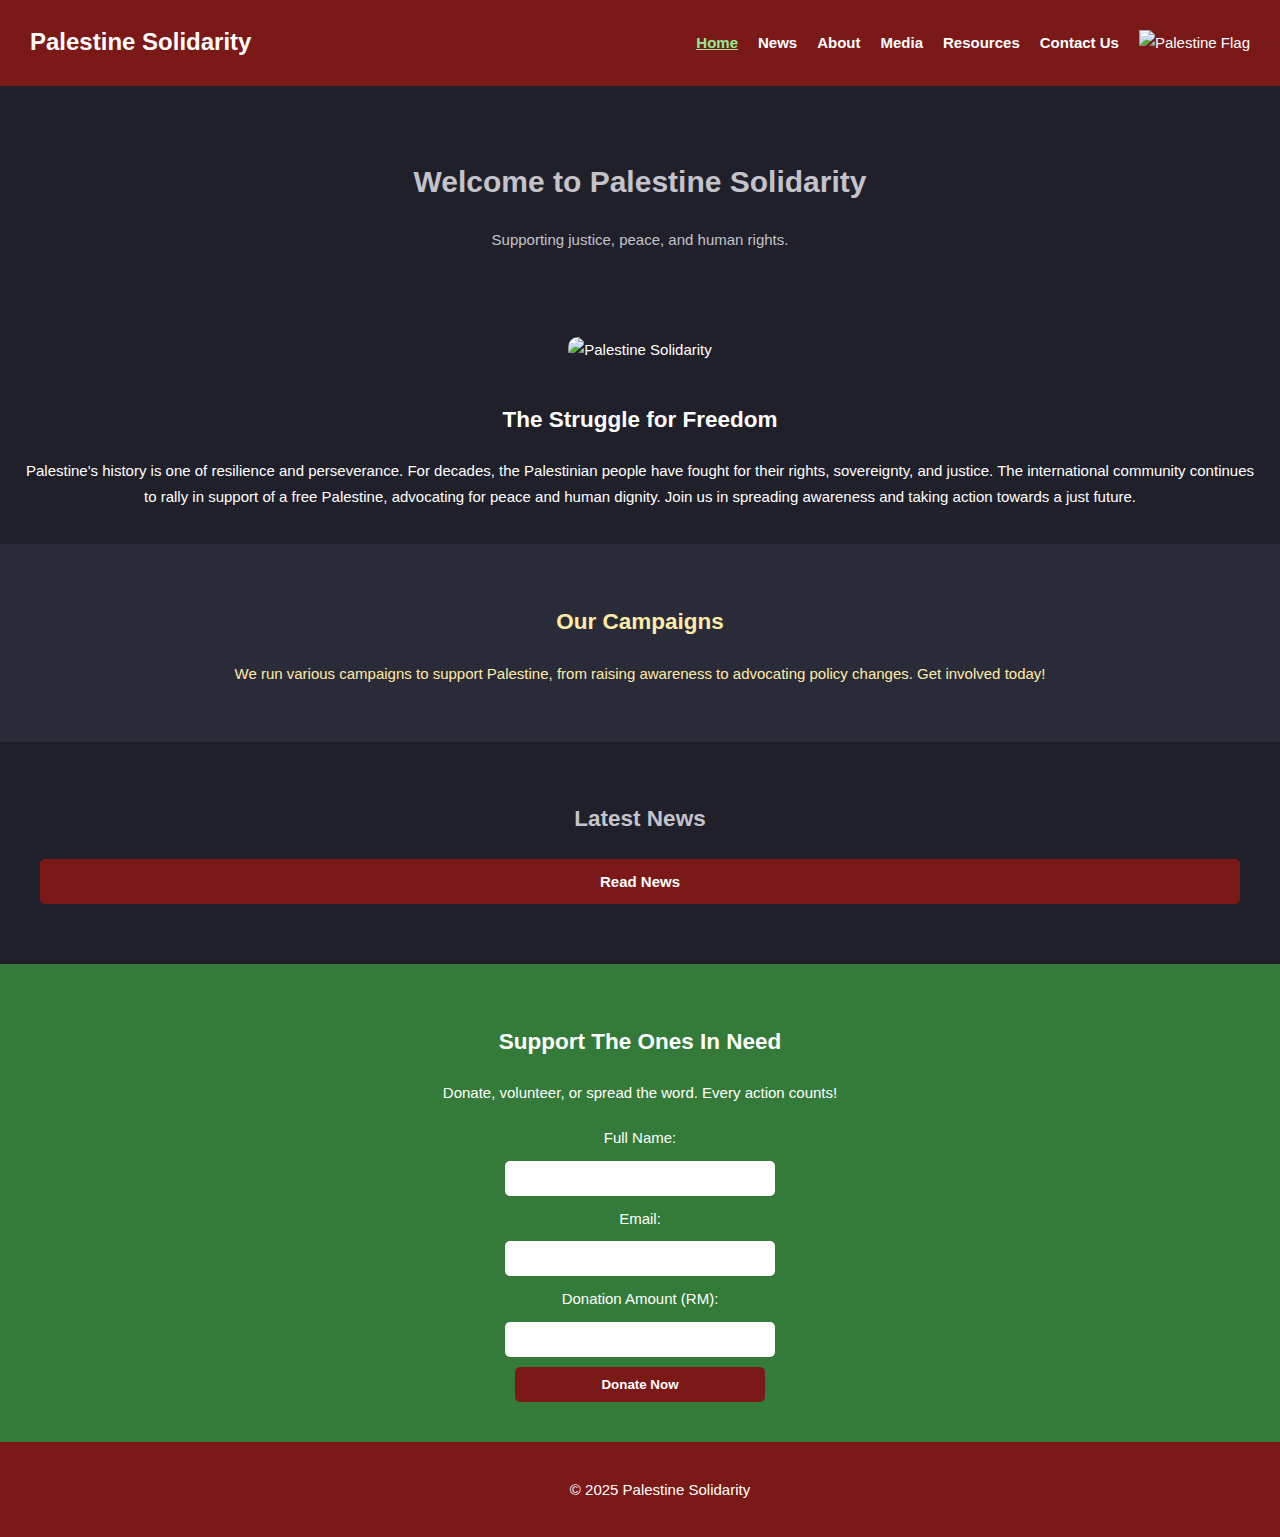
==== index.html @ 870334cc "Update index.html" ====
<!DOCTYPE html>
<html lang="en">
<head>
    <meta charset="UTF-8">
    <meta name="viewport" content="width=device-width, initial-scale=1.0">
    <link rel="icon" type="image/svg+xml" href="https://upload.wikimedia.org/wikipedia/commons/0/00/Flag_of_Palestine.svg">
    <title>Solidarity For Palestine</title>
    <style>
        body {
            font-family: 'Poppins', sans-serif;
            font-weight: 300;
            font-size: 15px;
            line-height: 1.7;
            color: #c4c3ca;
            background-color: #1f2029;
            margin: 0;
            padding: 0;
            display: flex;
            flex-direction: column;
            min-height: 100vh;
        }
        .container {
            flex: 1; 
            display: flex;
            justify-content: center;
            align-items: center;
            padding: 20px;
        }
        header {
           display: flex;
           justify-content: space-between;
           align-items: center;
           padding: 15px 30px;
           background: #7B1818;
           color: white;
           transition: background-color 0.3s ease;
        }
        .logo {
           font-size: 24px;
           font-weight: bold;
           color: white;
        }

        nav ul {
            list-style: none;
            display: flex;
            align-items: center;
            gap: 20px;
        }

        nav ul li {
            display: inline;
        }

        nav ul li a {
           text-decoration: none;
           color: white;
           font-weight: bold;
           transition: color 0.3s ease;
        }

        nav ul li a:hover {
           color: #FFD700; /* Gold color when hovered */
        }

        nav ul li a.active {
           text-decoration: underline;
           color: #90EE90;
        }
        
        .flag {
           width: 30px;
           height: 20px;
        }
        
        .hero {
            text-align: center;
            padding: 50px;
        }
        .content {
            text-align: center;
            padding: 20px;
            color: white;
        }
        .content img {
            width: 80%;
            max-width: 800px;
            border-radius: 10px;
            margin-bottom: 20px;
        }
        .campaigns {
            text-align: center;
            padding: 40px;
            background-color: #2a2b38;
            color: #ffeba7;
        }
        .campaigns h2 {
            margin-bottom: 20px;
        }
        .news-section {
            padding: 40px;
            text-align: center;
        }
        .news-item {
            background-color: #2a2b38;
            padding: 20px;
            margin: 10px;
            border-radius: 5px;
        }
        .news-button {
            display: block;
            margin: 20px auto;
            padding: 10px 20px;
            background-color: #7B1818;
            color: white;
            text-decoration: none;
            border-radius: 5px;
            font-weight: bold;
        }
        .support {
            text-align: center;
            padding: 40px;
            background-color: rgba(56, 142, 60, 0.83);
            color: white;
        }
        
        .donation-form {
        display: flex;
        flex-direction: column;
        align-items: center;
        gap: 10px;
        margin-top: 20px;
        }
        
        .donation-form input, .donation-form button {
        padding: 10px;
        width: 250px;
        border-radius: 5px;
        border: none;
        }
        
        .donation-form button {
        background-color: #7B1818;
        color: white;
        font-weight: bold;
        cursor: pointer;
        }
        
        .donation-form button:hover {
        background-color: #A22020;
        }
        footer {
            text-align: center;
            padding: 20px;
            background-color: #7B1818;
            color: white;
            width: 100%;
            margin-top: auto;
        }
    </style>
</head>
<body>
    <header>
        <div class="logo">Palestine Solidarity</div>
        <nav>
            <ul>
                <li><a href="index.html" class="active">Home</a></li>
                <li><a href="news.html">News</a></li>
                <li><a href="aboutus.html">About</a></li>
                <li><a href="media.html">Media</a></li>
                <li><a href="resources.html">Resources</a></li>
                <li><a href="contactus.html">Contact Us</a></li>
                <li><img src="https://upload.wikimedia.org/wikipedia/commons/0/00/Flag_of_Palestine.svg" alt="Palestine Flag" class="flag"></li>
            </ul>
        </nav>
    </header>
    
    <section class="hero">
        <h1>Welcome to Palestine Solidarity</h1>
        <p>Supporting justice, peace, and human rights.</p>
    </section>
    
    <section class="content">
        <img src="palestine.jpg" alt="Palestine Solidarity">
        <h2>The Struggle for Freedom</h2>
        <p>Palestine's history is one of resilience and perseverance. For decades, the Palestinian people have fought for their rights, sovereignty, and justice. The international community continues to rally in support of a free Palestine, advocating for peace and human dignity. Join us in spreading awareness and taking action towards a just future.</p>
    </section>
    
    <section class="campaigns">
        <h2>Our Campaigns</h2>
        <p>We run various campaigns to support Palestine, from raising awareness to advocating policy changes. Get involved today!</p>
    </section>
    
    <section class="news-section">
        <h2>Latest News</h2>
        <a href="news.html" class="news-button">Read News</a>
    </section>
    
    <section class="support">
    <h2>Support The Ones In Need</h2>
    <p>Donate, volunteer, or spread the word. Every action counts!</p>
    <form action="home.html" method="POST" class="donation-form">
        <label for="name">Full Name:</label>
        <input type="text" id="name" name="name" required>
        
        <label for="email">Email:</label>
        <input type="email" id="email" name="email" required>
        
        <label for="amount">Donation Amount (RM):</label>
        <input type="number" id="amount" name="amount" min="1" required>
        
        <button type="submit">Donate Now</button>
    </form>
</section>

<script>
        document.getElementById("donationForm").addEventListener("submit", function(event) {
            var name = document.getElementById("name").value;
            var email = document.getElementById("email").value;
            var amount = document.getElementById("amount").value;
            
            if (!name || !email || !amount || amount <= 0) {
                event.preventDefault();
                alert("Please fill out all fields correctly.");
            } else {
                event.preventDefault();
                alert("Thank you for your donation!");
                window.location.href = "home.html";
            }
        });
</script>
    
    <footer>
        <p>&copy; 2025 Palestine Solidarity</p>
    </footer>
</body>
</html>
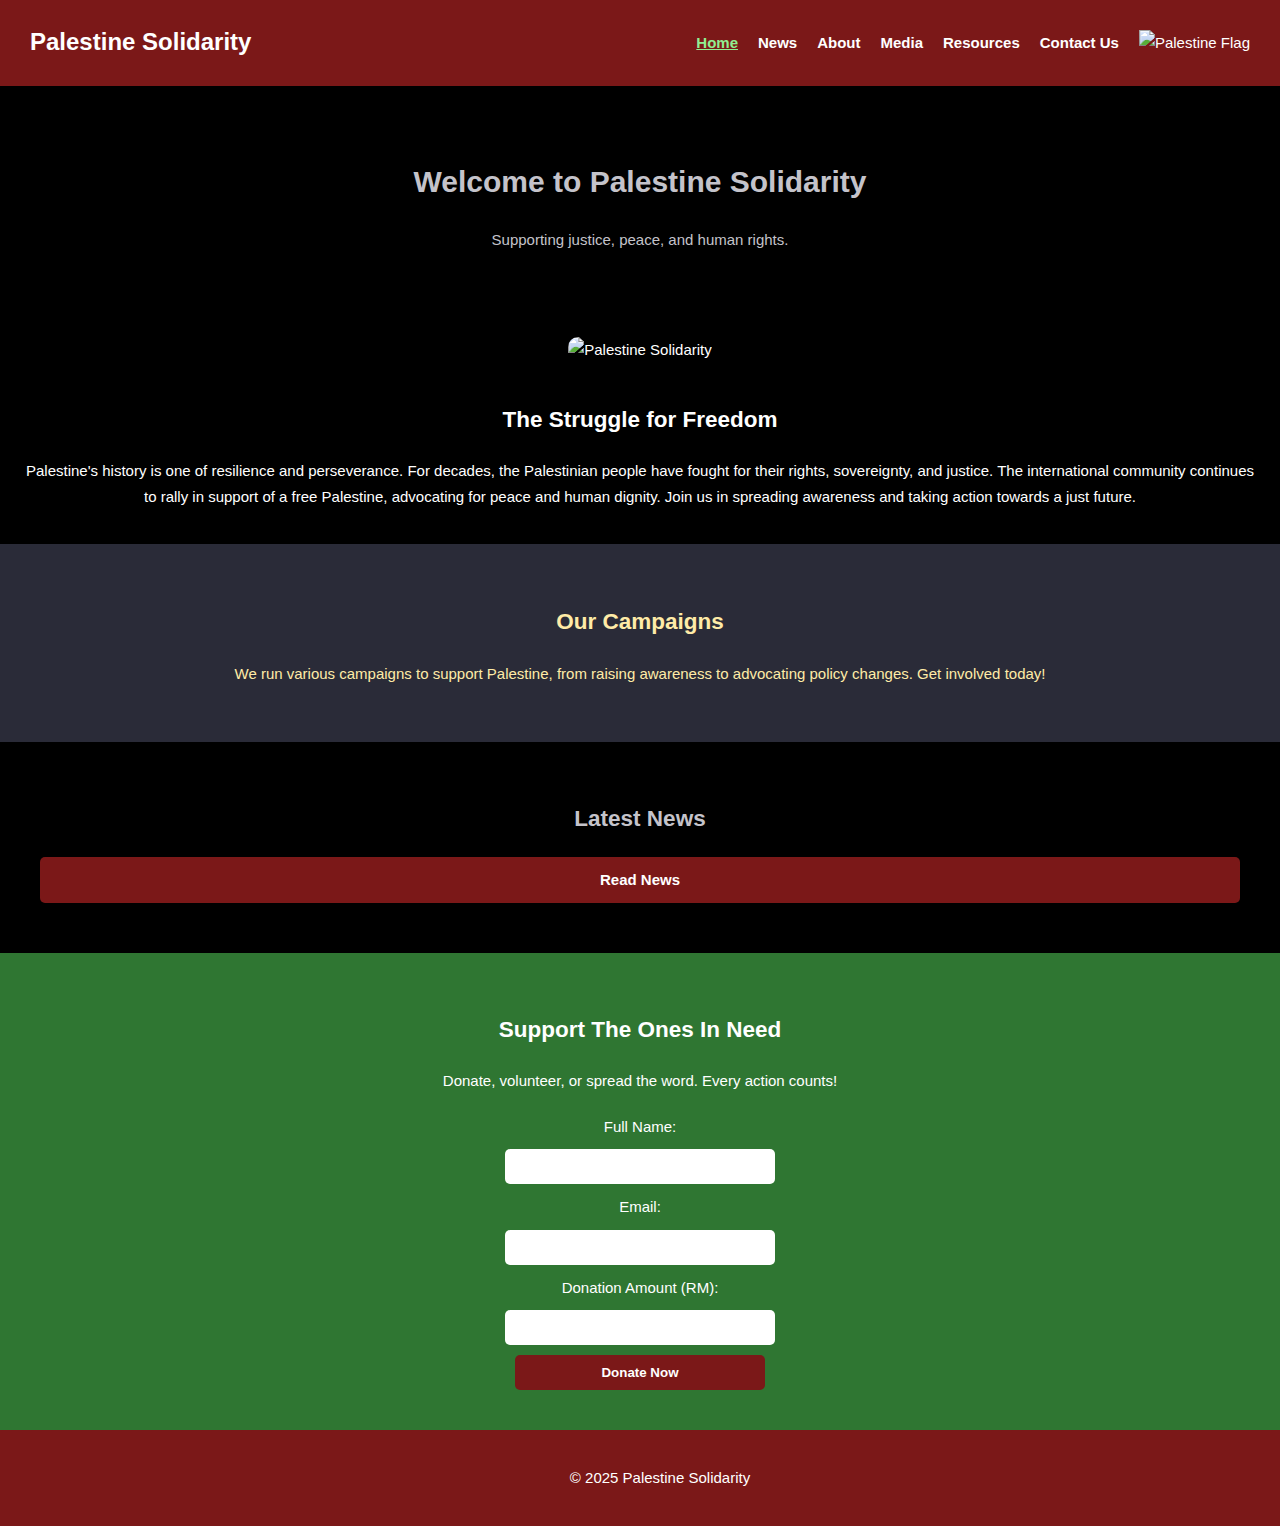
==== commit d25351a8: "Update index.html" ====
--- a/index.html
+++ b/index.html
@@ -12,7 +12,7 @@
             font-size: 15px;
             line-height: 1.7;
             color: #c4c3ca;
-            background-color: #1f2029;
+            background-color: black;
             margin: 0;
             padding: 0;
             display: flex;
@@ -109,7 +109,7 @@
         }
         .news-button {
             display: block;
-            margin: 20px auto;
+            margin: 10px auto;
             padding: 10px 20px;
             background-color: #7B1818;
             color: white;
